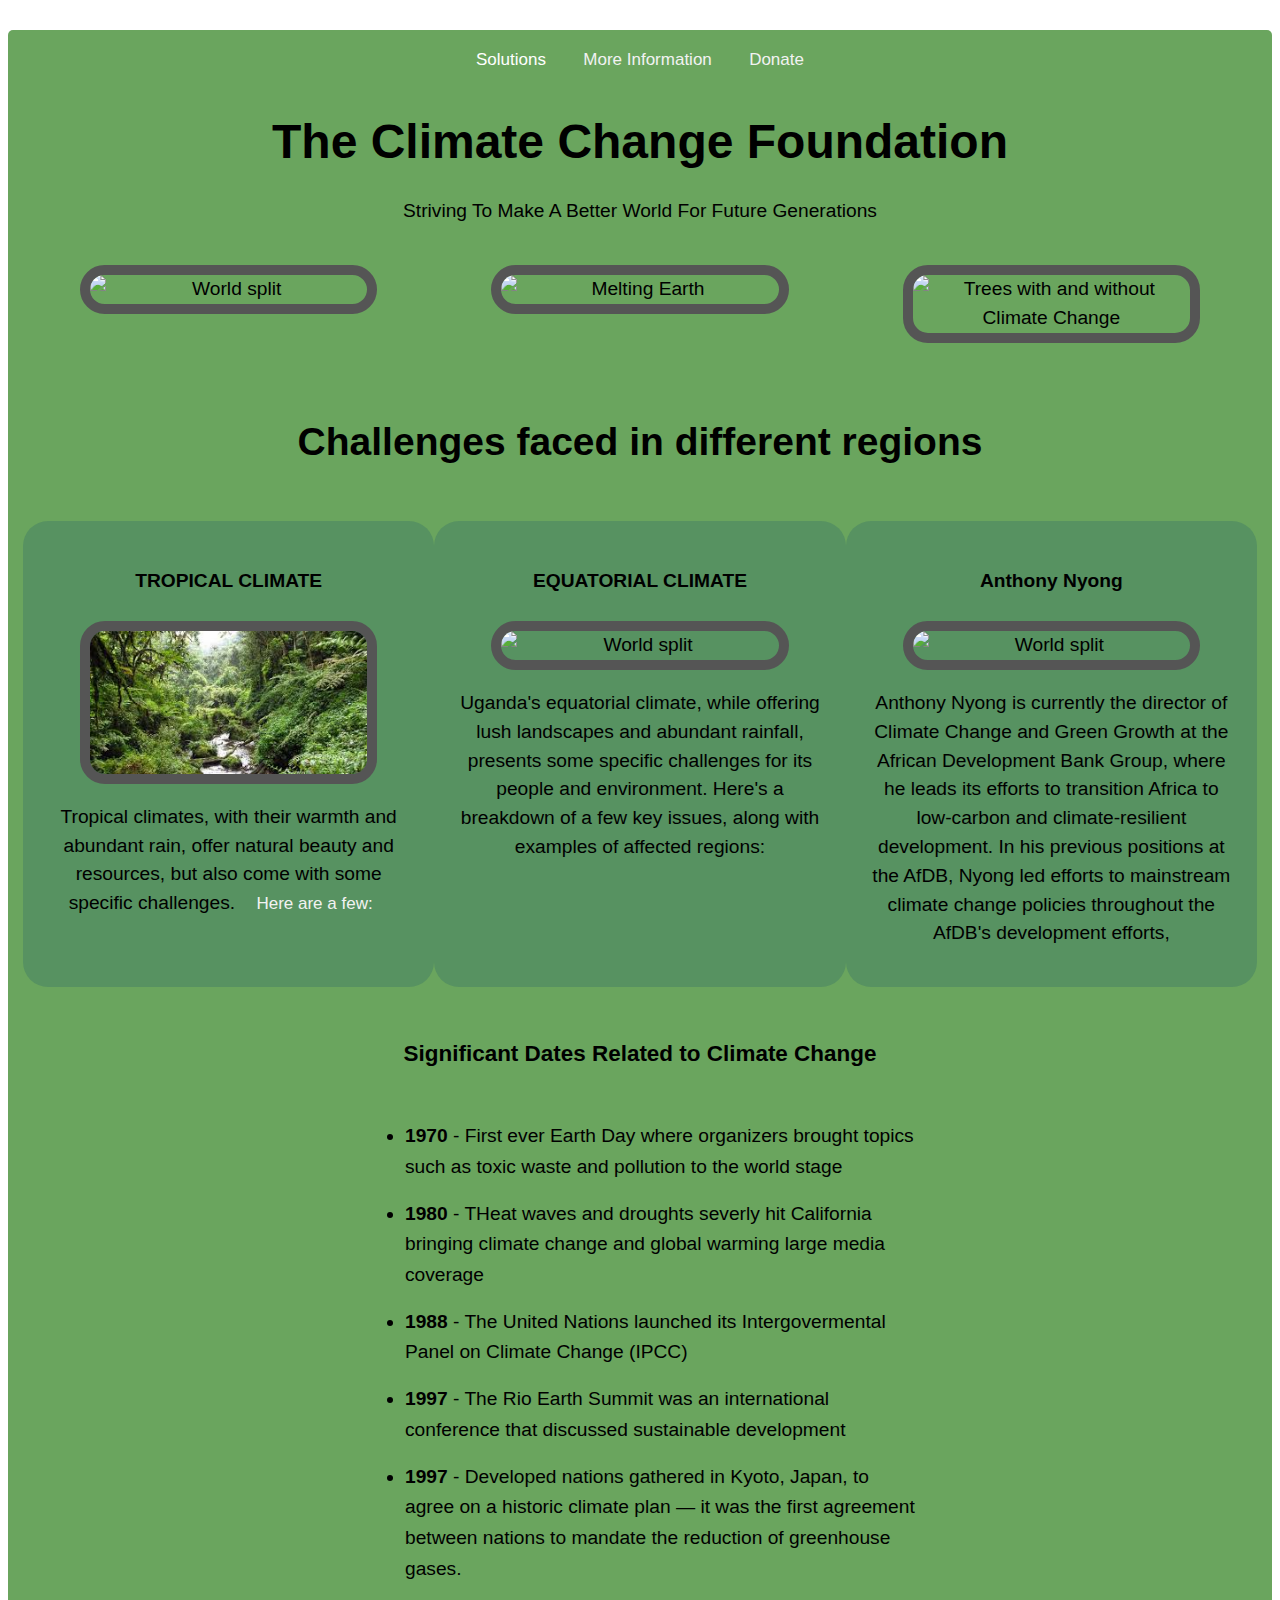
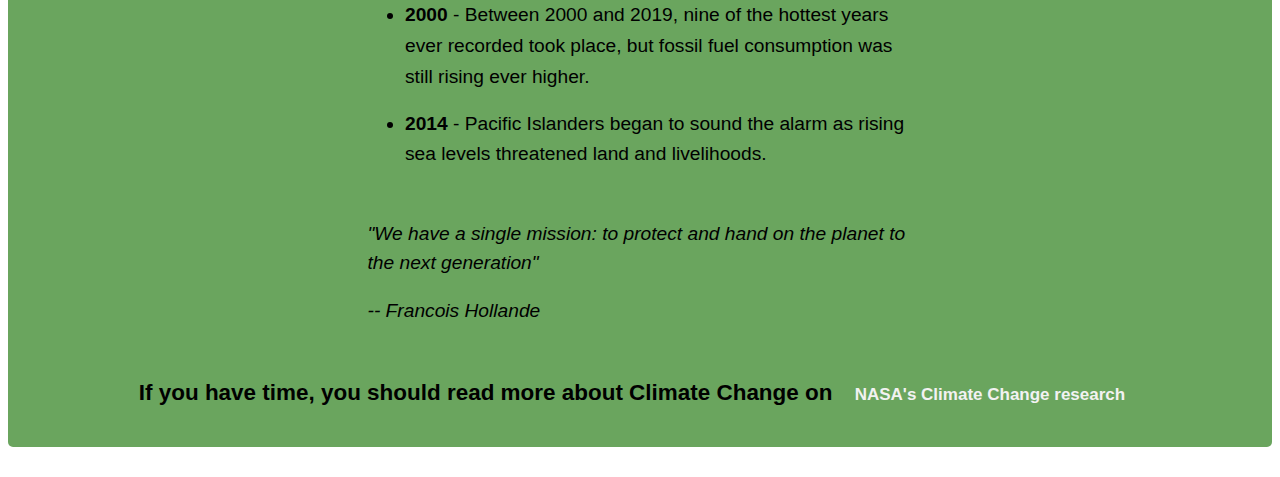
==== index.html @ e3ffdf51 "climate" ====
<!DOCTYPE html>
<html>
<head>
<title>Climate Chronicles</title>
<link rel="stylesheet" href="style.css">
</head>

<body>
    <main id="main">
        
        <div class="topnav">
            <a class="active" href="index2.html">Solutions</a>
            <a href="index3.html">More Information</a>
            <a
              id="tribute-link"
              href="https://donate.edf.org/give/383962/?ub_tg=57&ub_o=1&ub_cta=6&utm_source=google&utm_campaign=edf_none_pd_acq&utm_medium=search&utm_id=1641232378&wave_code=32&isc=M322A76&gclid=Cj0KCQiA_c-OBhDFARIsAIFg3eyzfXQx9kIl0sWQs1TTXdfrzB0Tpyv1bUIjJ2bZj-jNpYPPcIJae6oaAlnwEALw_wcB&gclsrc=aw.ds#!/donation/checkout?c_src=1641232378&c_src2=google%7C%7Csearch%7C%7Cedf_none_pd_acq"
              target="_blank"
              >Donate</a>
        <h1 id="title"> The Climate Change Foundation</h1>
        <p> Striving To Make A Better World For Future Generations</p>
       
        <style>
            * {
              box-sizing: border-box;
            }
            
            .row {
              display: flex;
              
            }
            
            /* Create three equal columns that sits next to each other */
            .column {
              flex: 33.33%;
              padding: 8px;
              border-radius: 25px;
              padding: 20px;
              width: 200px;
            }
            </style>
            </head>
            <body>
            <div class="row">
              <div class="column">
                <img src="https://www.fairobserver.com/wp-content/uploads/2021/07/Climate-change-news.jpg" alt="World split" style="width:100%">
              </div>
              <div class="column">
                <img src="https://www.psychologicalscience.org/redesign/wp-content/uploads/2017/01/Earth-melting-above-ocean-e1485893153798-609x419.jpg" alt="Melting Earth" style="width:100%">
              </div>
              <div class="column">
                <img src="https://static.stacker.com/s3fs-public/croppedshutterstock656066002jpg.JPEG" alt="Trees with and without Climate Change" style="width:100%">
              </div>
            </div>
            <h2 id="headline">Challenges faced in different regions</h2>

            <div class="row">
                <div class="column" style="background-color:rgb(87, 146, 97);">
                  <h4>TROPICAL CLIMATE</h4>
                  <img src="website images/forest.jpg" alt="World split" style="width:100%">
                  <p>Tropical climates, with their warmth and abundant rain, offer natural beauty and resources, but also come with some specific challenges. <a href="Challenges.html">Here are a few:</a></p>
                </div>
                <div class="column" style="background-color:rgb(87, 146, 97);">
                  <h4>EQUATORIAL CLIMATE</h4>
                  <img src="https://assets.apolitical.co/images/lists/most-influential-climate-100/anne-hidalgo.jpg" alt="World split" style="width:100%">
                  <p>Uganda's equatorial climate, while offering lush landscapes and abundant rainfall, presents some specific challenges for its people and environment. Here's a breakdown of a few key issues, along with examples of affected regions:</p>
                </div>
                <div class="column" style="background-color:rgb(87, 146, 97);">
                  <h4>Anthony Nyong</h4>
                  <img src="https://assets.apolitical.co/images/lists/most-influential-climate-100/anthony-nyong.jpg" alt="World split" style="width:100%">
                  <p>Anthony Nyong is currently the director of Climate Change and Green Growth at the African Development Bank Group, where he leads its efforts to transition Africa to low-carbon and climate-resilient development. In his previous positions at the AfDB, Nyong led efforts to mainstream climate change policies throughout the AfDB's development efforts,</p>
                </div>
              </div>
        <section id="tribute-info">
          <h3 id="headline">Significant Dates Related to Climate Change</h3>
          <ul>
            <li><strong>1970</strong> - First ever Earth Day where organizers brought topics such as toxic waste and pollution to the world stage</li>
            <li>
              <strong>1980</strong> - THeat waves and droughts severly hit California bringing climate change and global warming large media coverage
            </li>
            <li>
              <strong>1988</strong> - The United Nations launched its Intergovermental Panel on Climate Change (IPCC)
            </li>
            <li>
              <strong>1997</strong> - The Rio Earth Summit was an international conference that discussed sustainable development
            </li>
            <li>
              <strong>1997</strong> - Developed nations gathered in Kyoto, Japan, to agree on a historic climate plan — it was the first agreement between nations to mandate the reduction of greenhouse gases.
            </li>
            <li>
              <strong>2000</strong> - Between 2000 and 2019, nine of the hottest years ever recorded took place, but fossil fuel consumption was still rising ever higher. 
            </li>
            <li>
              <strong>2014</strong> - Pacific Islanders began to sound the alarm as rising sea levels threatened land and livelihoods.
            </li>
          </ul>
          <blockquote
            cite="https://www.globalcitizen.org/en/content/important-moments-climate-history-in-photos/"
          >
            <p>
              "We have a single mission: to protect and hand on the planet to the next generation"
            </p>
            <cite>-- Francois Hollande</cite>
          </blockquote>
          <h3>
        If you have time, you should read more about Climate Change on
            <a
              id="tribute-link"
              href="https://climate.nasa.gov/"
              target="_blank"
              >NASA's Climate Change research</a>
              
          </h3>
        </section>
      </main>
      

</body>

</html>
---- style.css ----
html {

    font-size: 12px;
  }
  
  body {
    font-family: -apple-system, BlinkMacSystemFont, 'Segoe UI', 'Roboto',
      'Helvetica Neue', Arial, sans-serif;
    font-size: 1.6rem;
    line-height: 1.5;
    text-align: center;
    margin: 0;
  }
  
  h1 {
    font-size: 4rem;
    margin-bottom: 0;
  }
  
  @media (max-width: 460px) {
    h1 {
      font-size: 3.5rem;
      line-height: 1.2;
    }
  }
  
  h2 {
    font-size: 3.25rem;
  }
  
  a {
    color: #477ca7;
  }
  
  a:visited {
    color: #74638f;
  }
  
  #main {
    margin: 30px 8px;
    padding: 15px;
    border-radius: 5px;
    background: #6aa55e;
    
  }
  
  @media (max-width: 460px) {
    #main {
      margin: 0;
    }
  }
  
  img {
    max-width: 80%;
    display: block;
    height: auto;
    margin: 0 auto;
    border: 10px solid #555;    
    border-radius: 25px;
  }
  
  #img-div {
    padding: 10px;
    margin: 0;
  }
  
  #img-caption {
    margin: 15px 0 5px 0;
  }
  
  @media (max-width: 460px) {
    #img-caption {
      font-size: 1.6rem;
    }
  }
  
  #headline {
    margin: 50px 0;
    text-align: center;
  }
  
  ul {
    max-width: 550px;
    margin: 0 auto 50px auto;
    text-align: left;
    line-height: 1.6;
  }
  
  li {
    margin: 16px 0;
  }
  
  blockquote {
    font-style: italic;
    max-width: 545px;
    margin: 0 auto 50px auto;
    text-align: left;
  }


.topnav {
    overflow: hidden;
  }
  
  .topnav a {
    float: center;
    color: #f2f2f2;
    text-align: center;
    padding: 14px 16px;
    text-decoration: none;
    font-size: 17px;
  }
  
  .topnav a:hover {
    background-color: rgb(112, 223, 84);
  }
  
  .topnav a.active {
    color: white;
  }
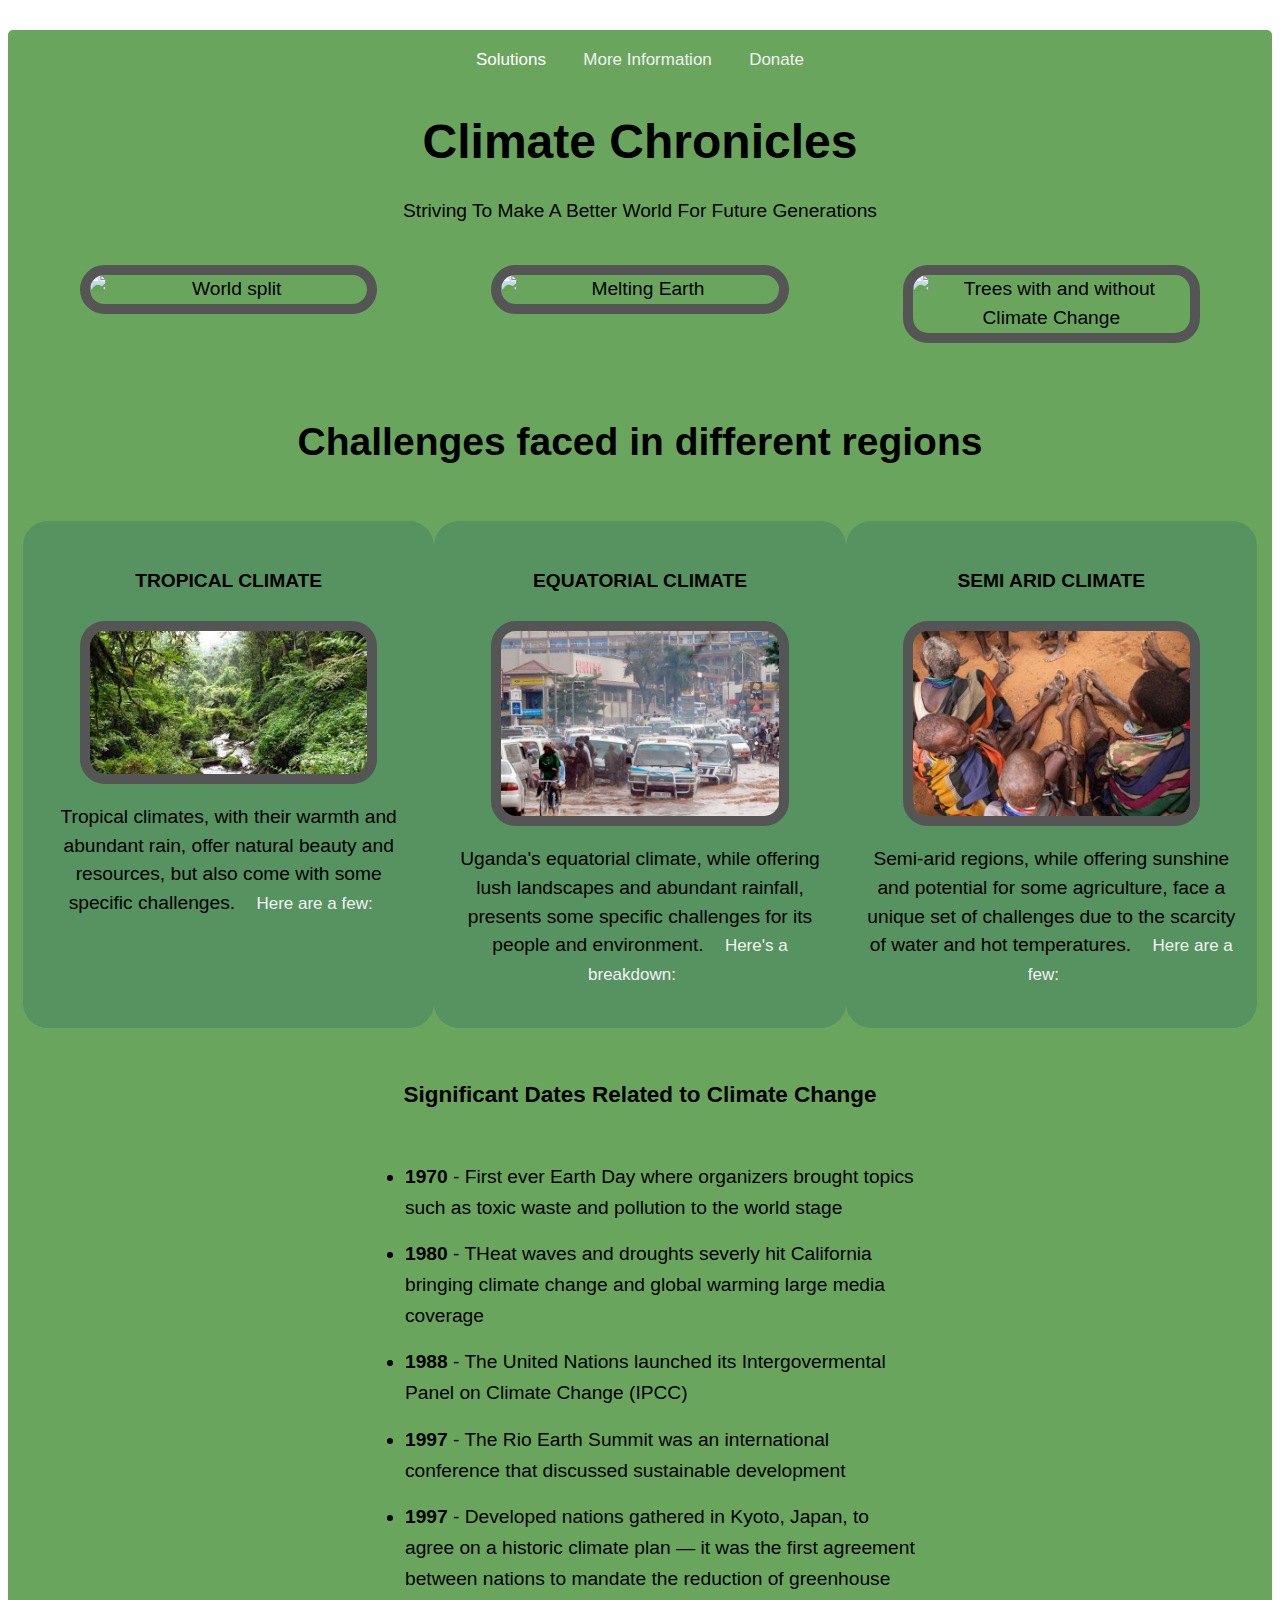
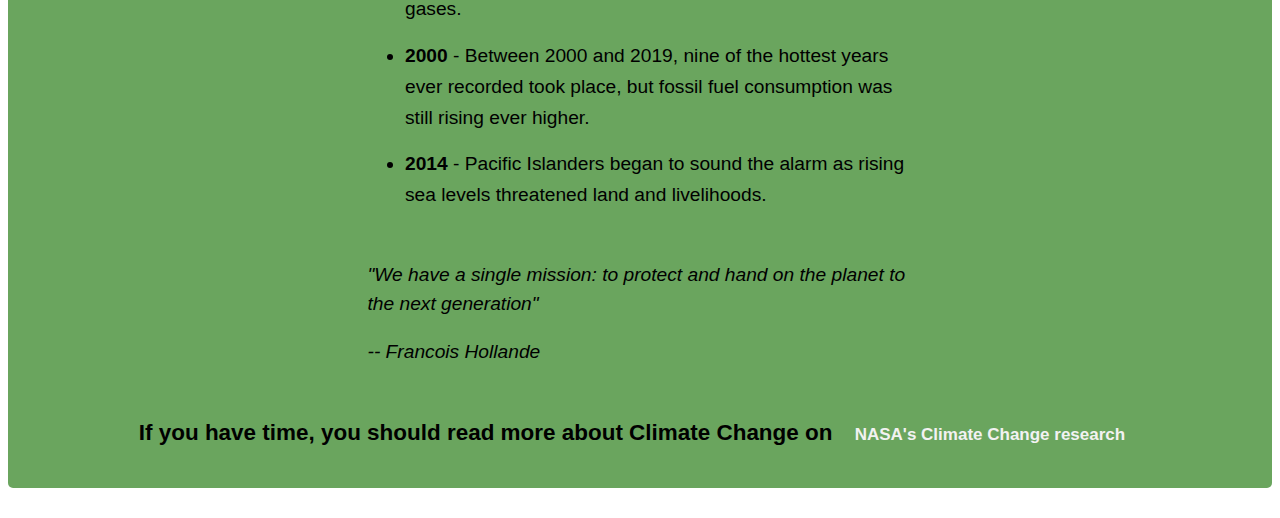
==== commit 6027efc6: "climate" ====
--- a/index.html
+++ b/index.html
@@ -16,7 +16,7 @@
               href="https://donate.edf.org/give/383962/?ub_tg=57&ub_o=1&ub_cta=6&utm_source=google&utm_campaign=edf_none_pd_acq&utm_medium=search&utm_id=1641232378&wave_code=32&isc=M322A76&gclid=Cj0KCQiA_c-OBhDFARIsAIFg3eyzfXQx9kIl0sWQs1TTXdfrzB0Tpyv1bUIjJ2bZj-jNpYPPcIJae6oaAlnwEALw_wcB&gclsrc=aw.ds#!/donation/checkout?c_src=1641232378&c_src2=google%7C%7Csearch%7C%7Cedf_none_pd_acq"
               target="_blank"
               >Donate</a>
-        <h1 id="title"> The Climate Change Foundation</h1>
+        <h1 id="title"> Climate Chronicles</h1>
         <p> Striving To Make A Better World For Future Generations</p>
        
         <style>
@@ -61,13 +61,13 @@
                 </div>
                 <div class="column" style="background-color:rgb(87, 146, 97);">
                   <h4>EQUATORIAL CLIMATE</h4>
-                  <img src="https://assets.apolitical.co/images/lists/most-influential-climate-100/anne-hidalgo.jpg" alt="World split" style="width:100%">
-                  <p>Uganda's equatorial climate, while offering lush landscapes and abundant rainfall, presents some specific challenges for its people and environment. Here's a breakdown of a few key issues, along with examples of affected regions:</p>
+                  <img src="website images/RAINS.jpg" alt="World split" style="width:100%">
+                  <p>Uganda's equatorial climate, while offering lush landscapes and abundant rainfall, presents some specific challenges for its people and environment. <a href="Challenges.html">Here's a breakdown:</a></p>
                 </div>
                 <div class="column" style="background-color:rgb(87, 146, 97);">
-                  <h4>Anthony Nyong</h4>
-                  <img src="https://assets.apolitical.co/images/lists/most-influential-climate-100/anthony-nyong.jpg" alt="World split" style="width:100%">
-                  <p>Anthony Nyong is currently the director of Climate Change and Green Growth at the African Development Bank Group, where he leads its efforts to transition Africa to low-carbon and climate-resilient development. In his previous positions at the AfDB, Nyong led efforts to mainstream climate change policies throughout the AfDB's development efforts,</p>
+                  <h4>SEMI ARID CLIMATE</h4>
+                  <img src="website images/starved kids.jpg" alt="World split" style="width:100%">
+                  <p>Semi-arid regions, while offering sunshine and potential for some agriculture, face a unique set of challenges due to the scarcity of water and hot temperatures. <a href="Challenges.html">Here are a few:</a></p>
                 </div>
               </div>
         <section id="tribute-info">
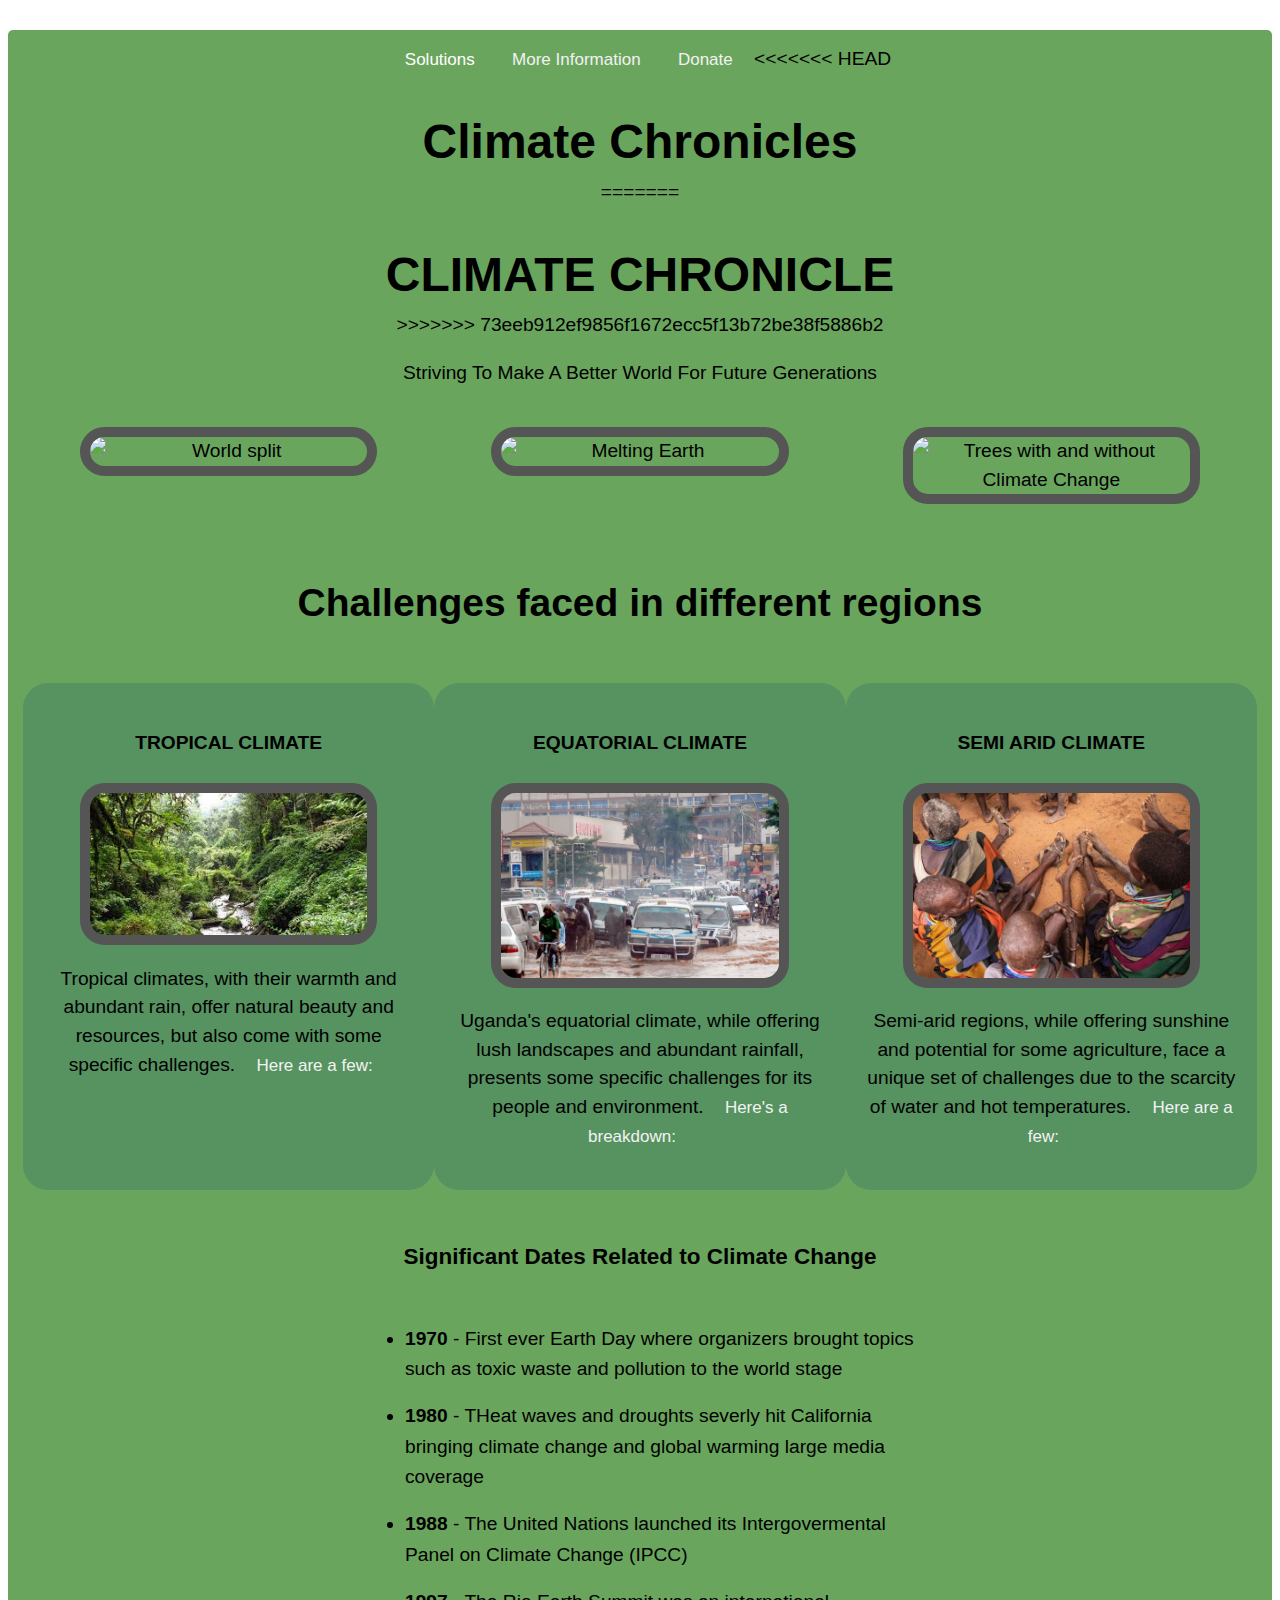
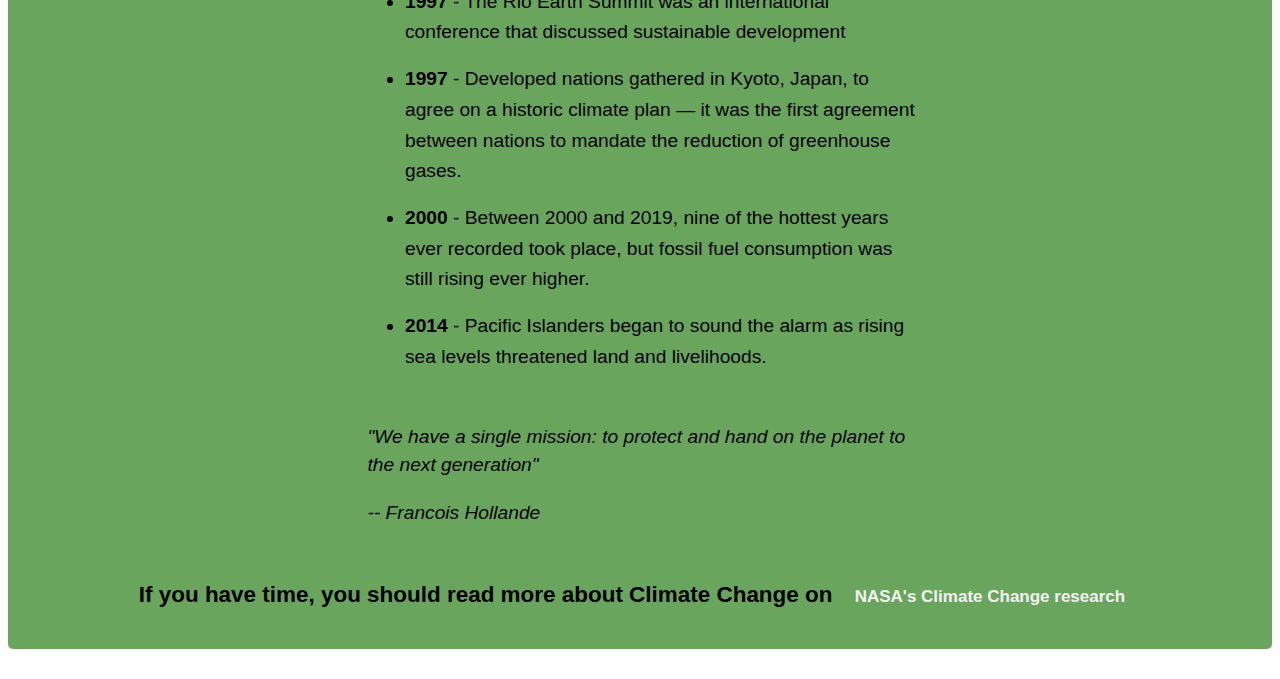
==== commit 328b0f8c: "Merge branch 'main' of https://github.com/Cemputus/climate-change" ====
--- a/index.html
+++ b/index.html
@@ -1,7 +1,7 @@
 <!DOCTYPE html>
 <html>
 <head>
-<title>Climate Chronicles</title>
+<title>CLIMATE CHRONICLE</title>
 <link rel="stylesheet" href="style.css">
 </head>
 
@@ -13,10 +13,14 @@
             <a href="index3.html">More Information</a>
             <a
               id="tribute-link"
-              href="https://donate.edf.org/give/383962/?ub_tg=57&ub_o=1&ub_cta=6&utm_source=google&utm_campaign=edf_none_pd_acq&utm_medium=search&utm_id=1641232378&wave_code=32&isc=M322A76&gclid=Cj0KCQiA_c-OBhDFARIsAIFg3eyzfXQx9kIl0sWQs1TTXdfrzB0Tpyv1bUIjJ2bZj-jNpYPPcIJae6oaAlnwEALw_wcB&gclsrc=aw.ds#!/donation/checkout?c_src=1641232378&c_src2=google%7C%7Csearch%7C%7Cedf_none_pd_acq"
+              href="https://github"
               target="_blank"
               >Donate</a>
+<<<<<<< HEAD
         <h1 id="title"> Climate Chronicles</h1>
+=======
+        <h1 id="title"> CLIMATE CHRONICLE</h1>
+>>>>>>> 73eeb912ef9856f1672ecc5f13b72be38f5886b2
         <p> Striving To Make A Better World For Future Generations</p>
        
         <style>
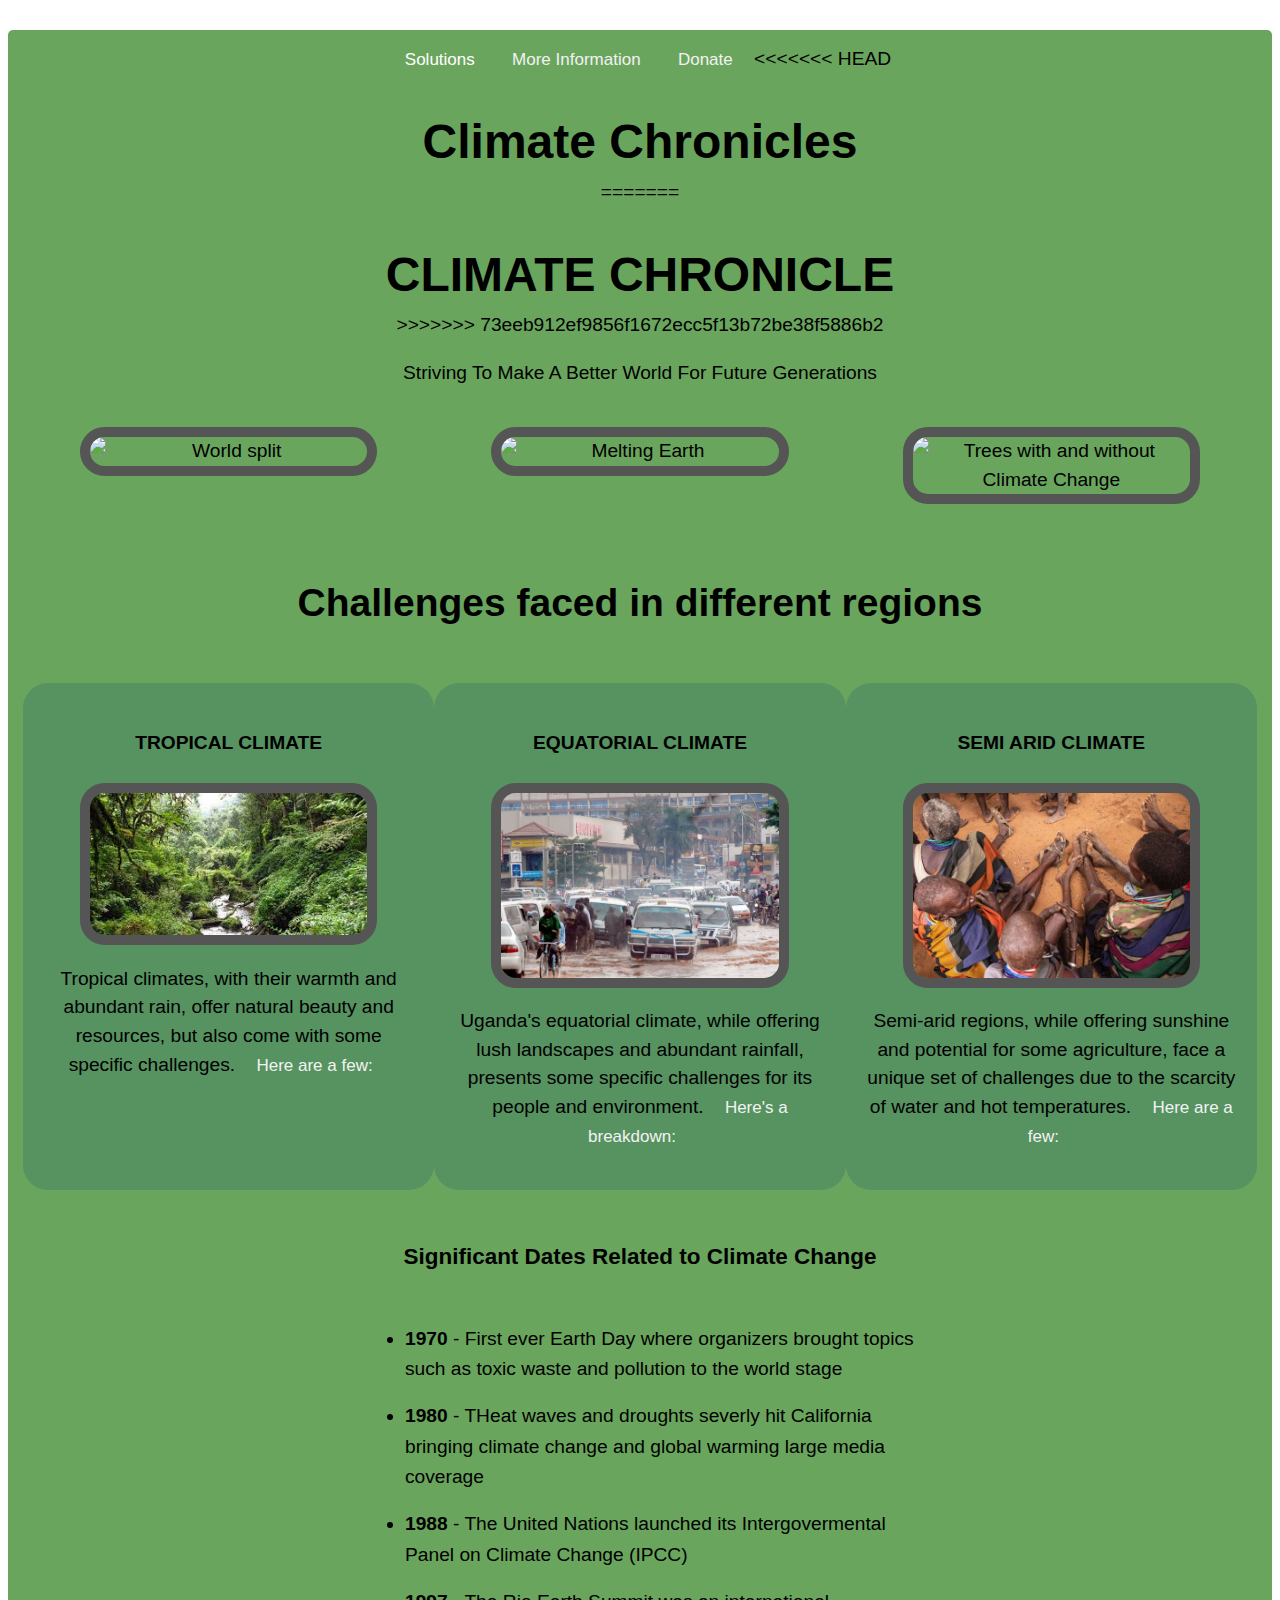
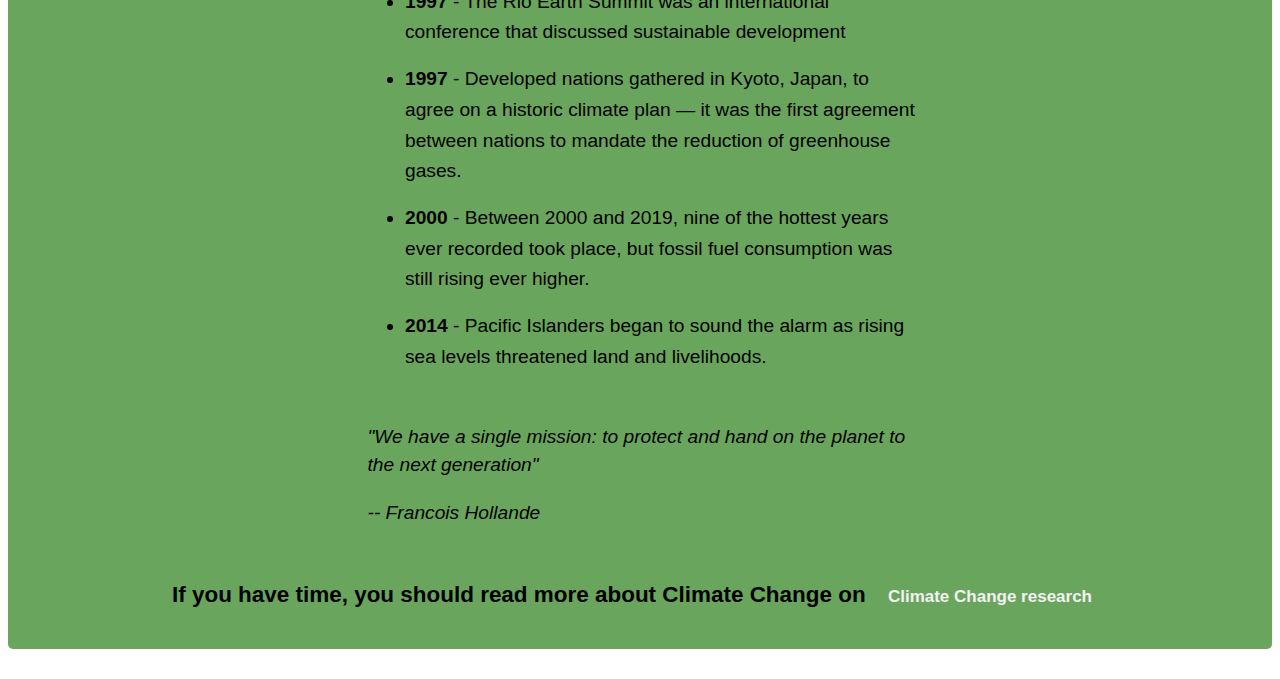
==== commit ab0398b7: "climate" ====
--- a/index.html
+++ b/index.html
@@ -111,7 +111,7 @@
               id="tribute-link"
               href="https://climate.nasa.gov/"
               target="_blank"
-              >NASA's Climate Change research</a>
+              >Climate Change research</a>
               
           </h3>
         </section>
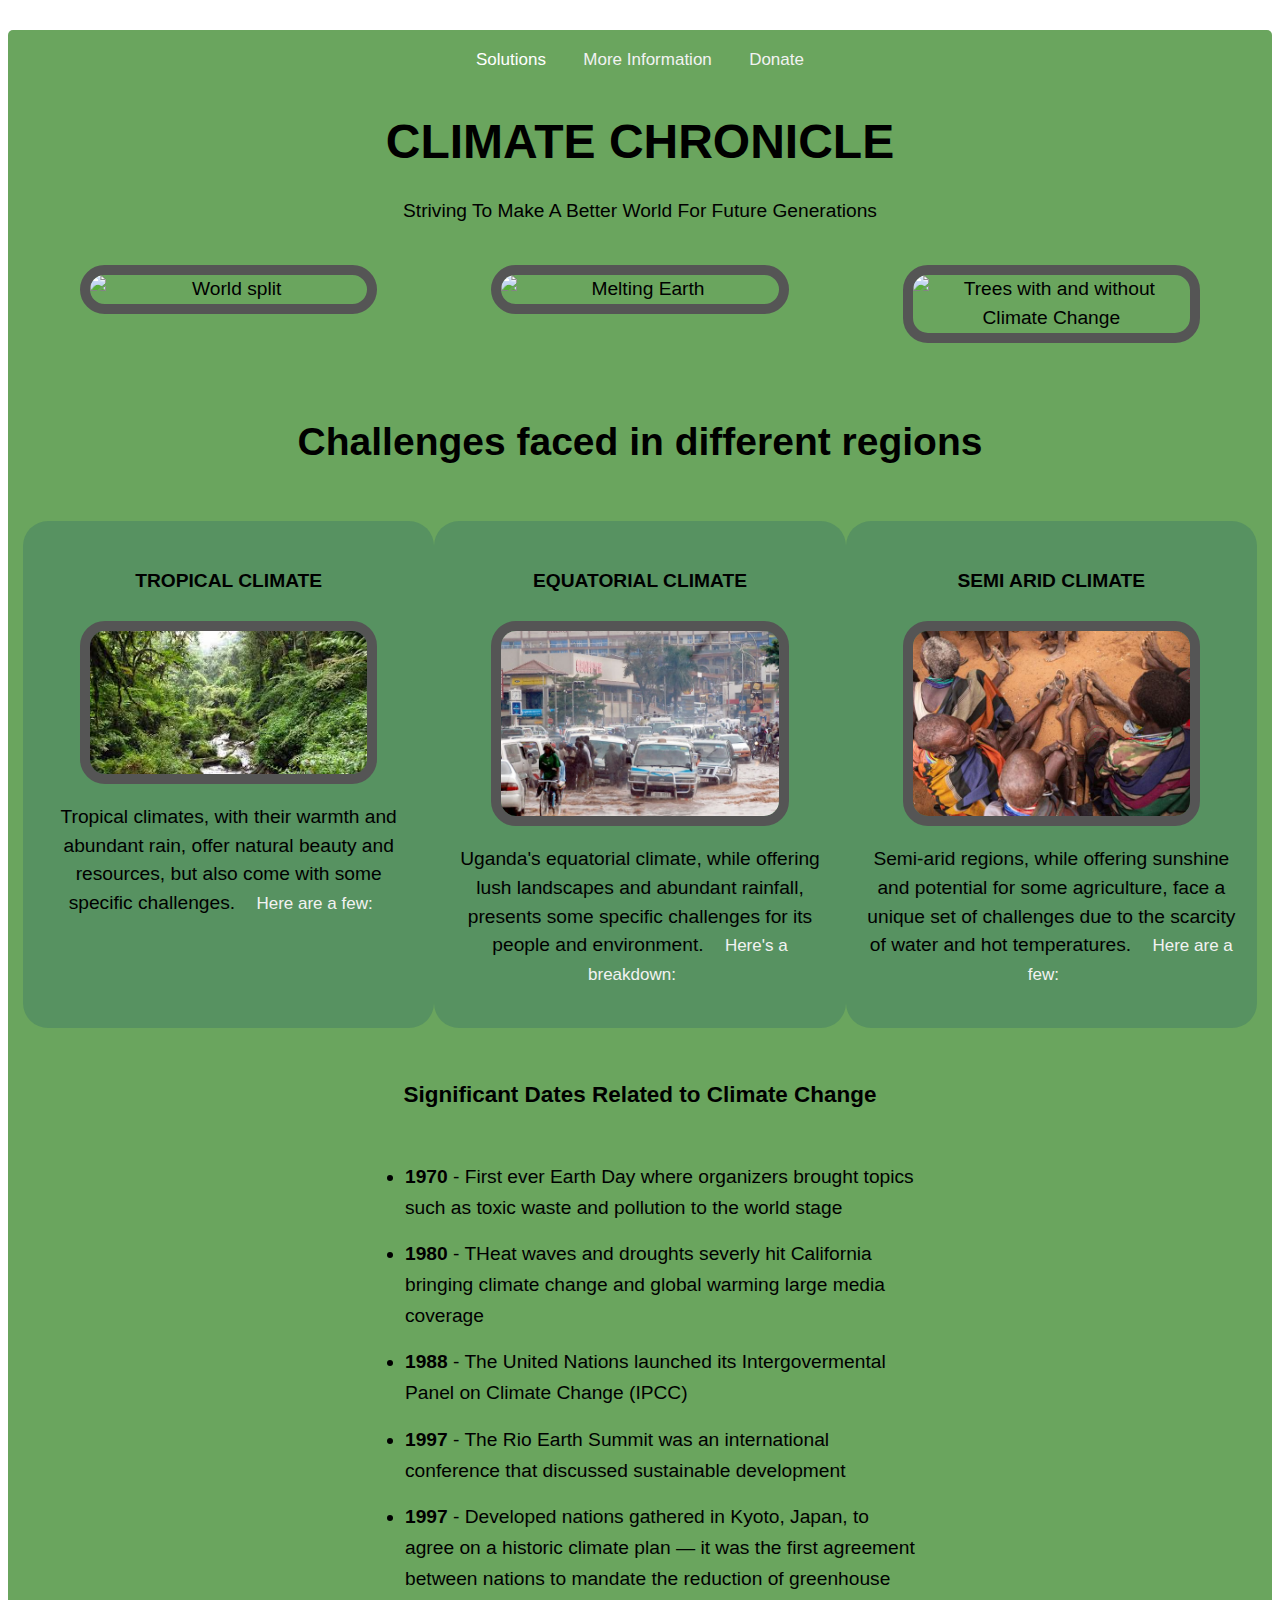
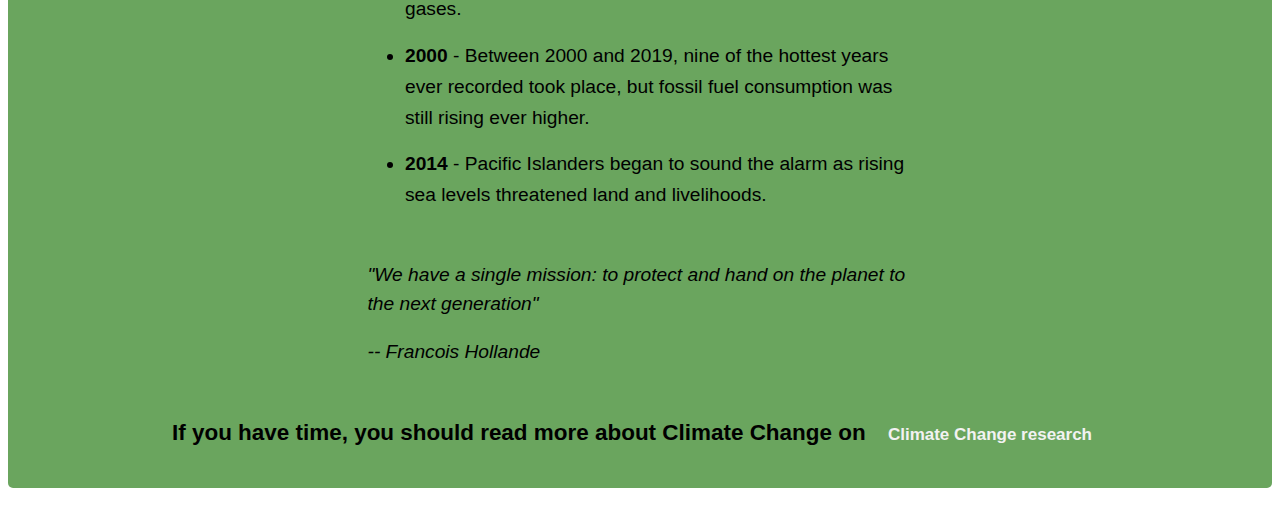
==== commit f26c615e: "climate" ====
--- a/index.html
+++ b/index.html
@@ -16,11 +16,8 @@
               href="https://github"
               target="_blank"
               >Donate</a>
-<<<<<<< HEAD
-        <h1 id="title"> Climate Chronicles</h1>
-=======
+
         <h1 id="title"> CLIMATE CHRONICLE</h1>
->>>>>>> 73eeb912ef9856f1672ecc5f13b72be38f5886b2
         <p> Striving To Make A Better World For Future Generations</p>
        
         <style>
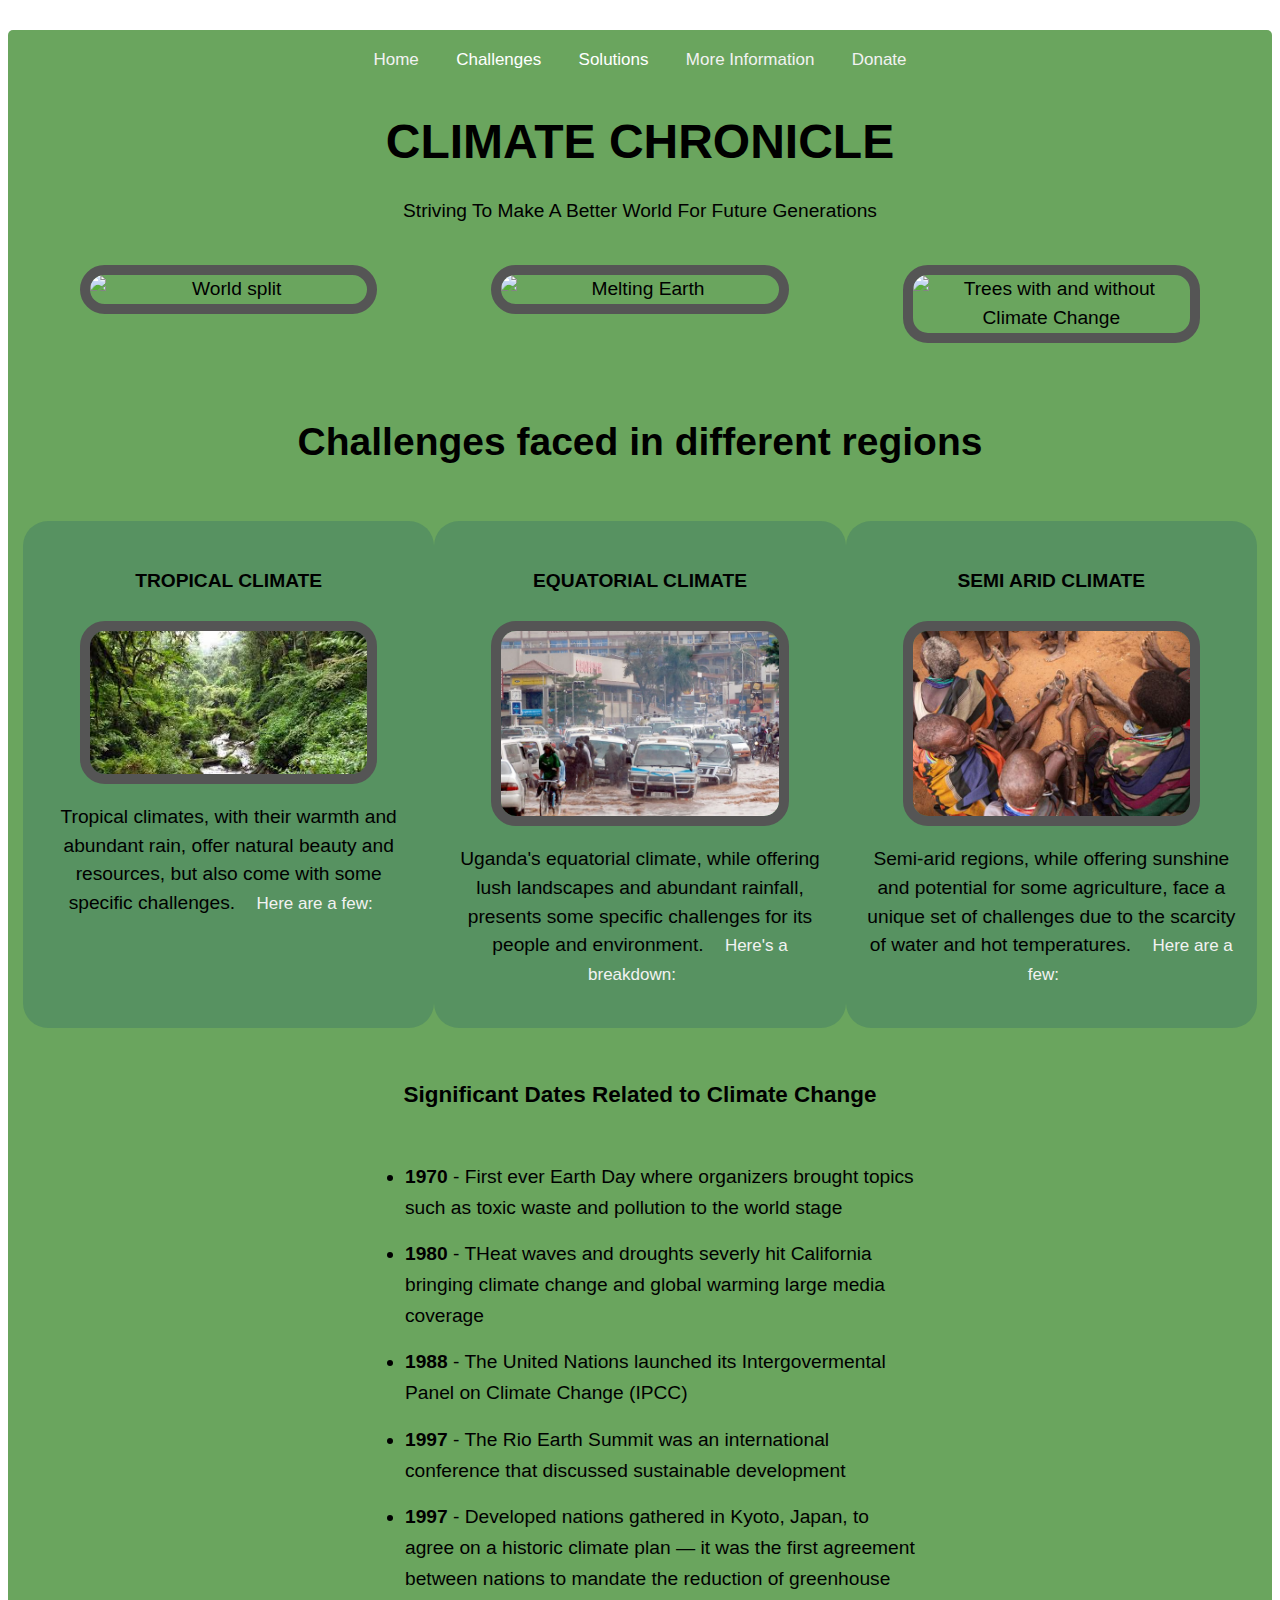
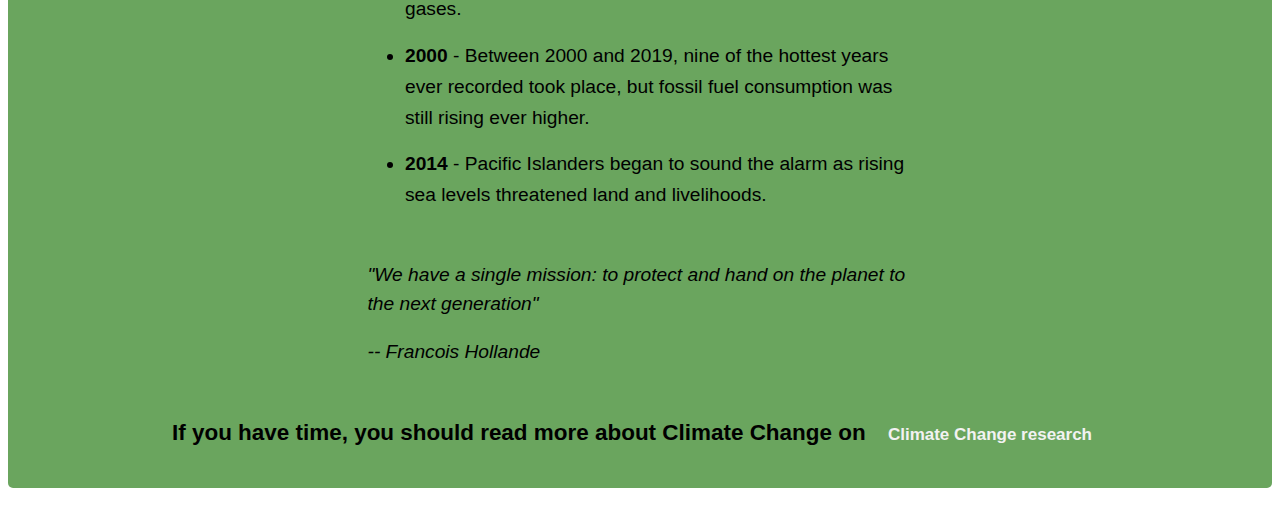
==== commit 32a112c9: "Merge branch 'main' of https://github.com/Cemputus/climate-change" ====
--- a/index.html
+++ b/index.html
@@ -9,6 +9,8 @@
     <main id="main">
         
         <div class="topnav">
+          <a href="index.html">Home</a>
+          <a class="active" href="Challenges.html">Challenges</a>
             <a class="active" href="index2.html">Solutions</a>
             <a href="index3.html">More Information</a>
             <a
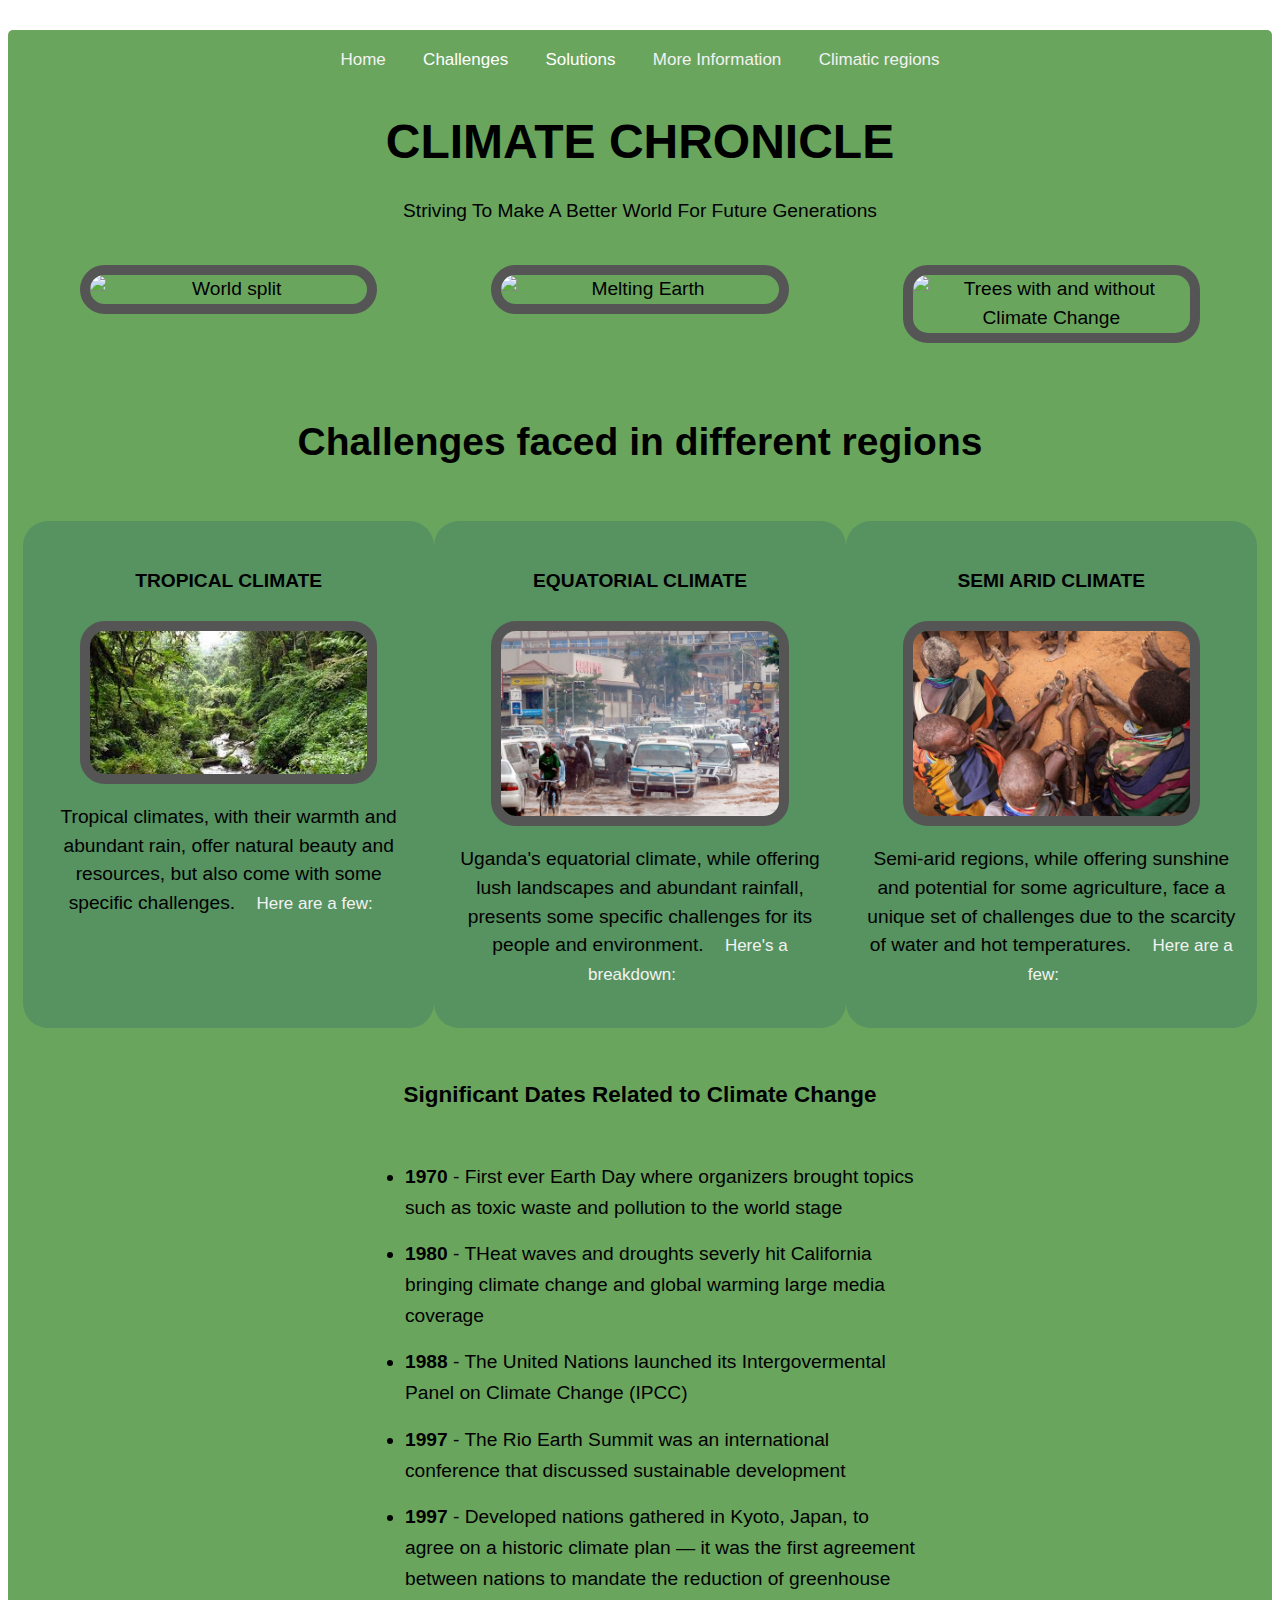
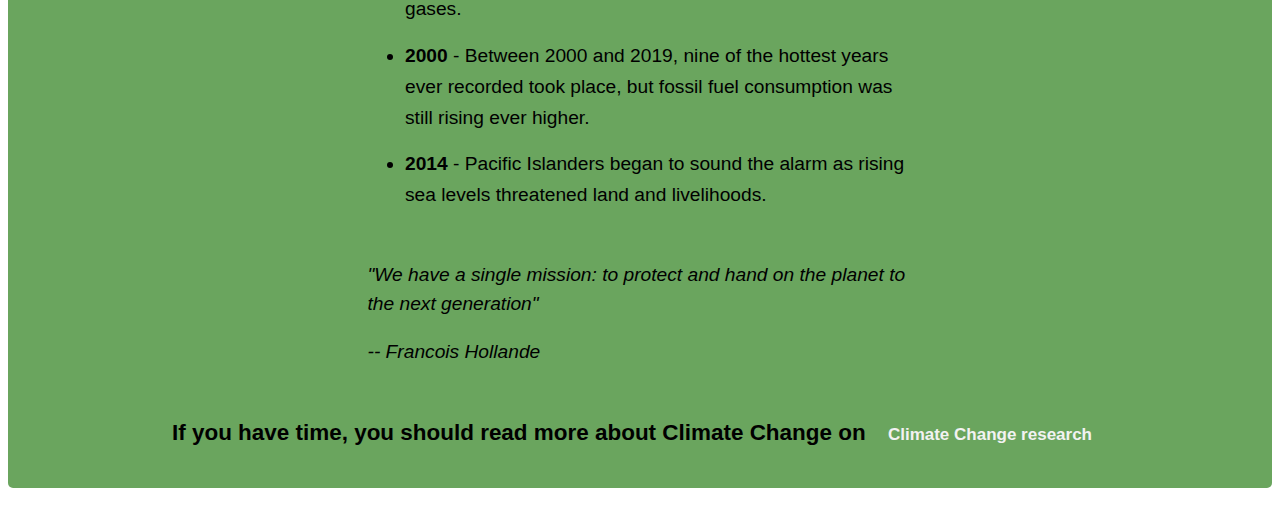
==== commit c119f417: "Merge branch 'main' of https://github.com/Cemputus/climate-change" ====
--- a/index.html
+++ b/index.html
@@ -15,9 +15,9 @@
             <a href="index3.html">More Information</a>
             <a
               id="tribute-link"
-              href="https://github"
+              href="Climatic regions.html"
               target="_blank"
-              >Donate</a>
+              >Climatic regions</a>
 
         <h1 id="title"> CLIMATE CHRONICLE</h1>
         <p> Striving To Make A Better World For Future Generations</p>
@@ -106,11 +106,7 @@
           </blockquote>
           <h3>
         If you have time, you should read more about Climate Change on
-            <a
-              id="tribute-link"
-              href="https://climate.nasa.gov/"
-              target="_blank"
-              >Climate Change research</a>
+            <a>Climate Change research</a>
               
           </h3>
         </section>
